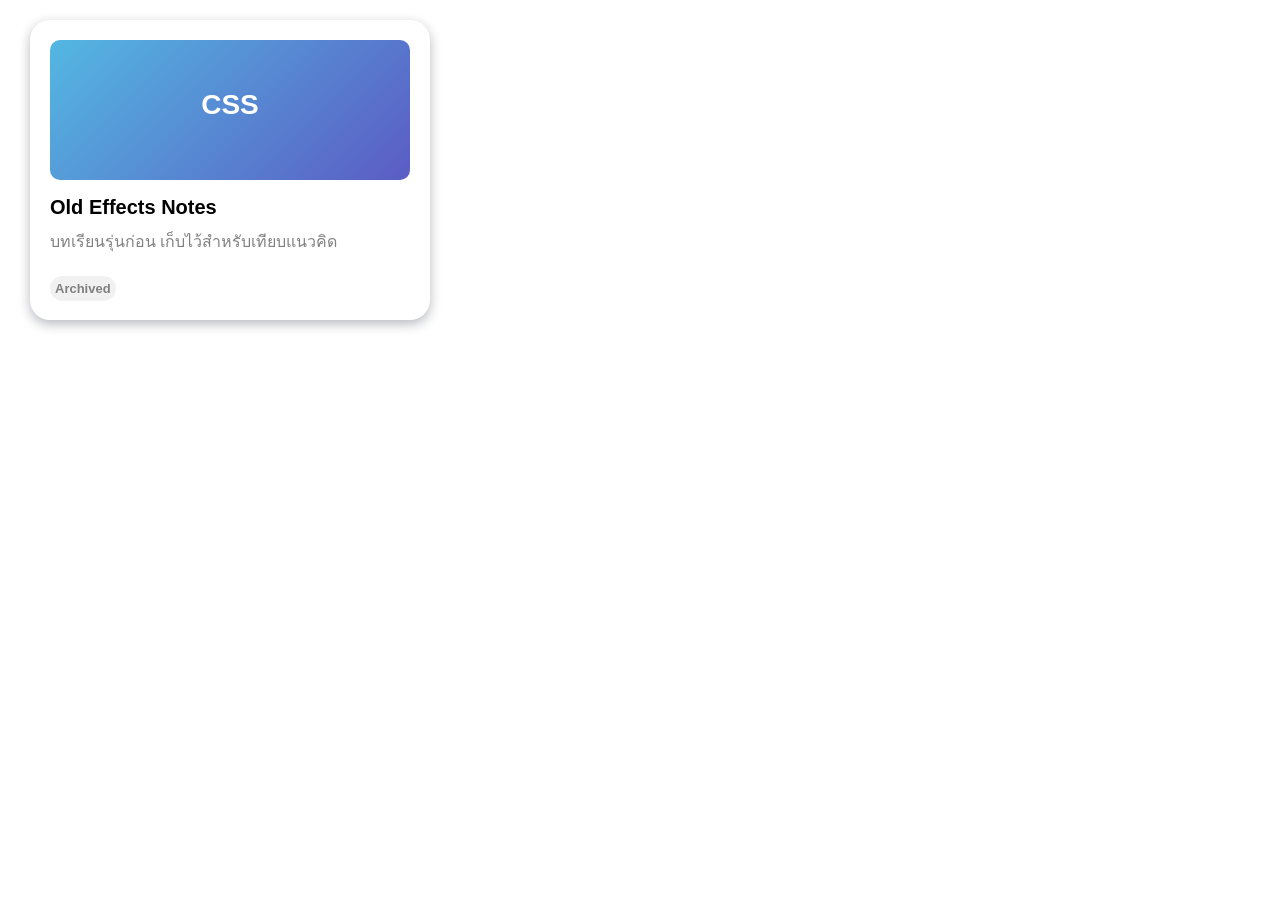
==== workshop2.html @ c751c11d "CSS HomeWork 3" ====
<!doctype html>
<html lang="en">
  <head>
    <meta charset="UTF-8" />
    <meta name="viewport" content="width=device-width, initial-scale=1.0" />
    <title>Document</title>
    <link rel="stylesheet" href="./workshop2.css" />
  </head>
  <body>
    <article class="lesson-tile">
      <div class="cover">CSS</div>
      <h2>Old Effects Notes</h2>
      <p>บทเรียนรุ่นก่อน เก็บไว้สำหรับเทียบแนวคิด</p>
      <span class="status">Archived</span>
    </article>
  </body>
</html>
---- workshop2.css ----
* {
    box-sizing: border-box;
    padding: 0;
    margin: 0;
    font-family: 'Lucida Sans', 'Lucida Sans Regular', 'Lucida Grande', 'Lucida Sans Unicode', Geneva, Verdana, sans-serif;
}

.lesson-tile {
    margin: 20px 30px;
    width: 400px;
    height: 300px;
    border-radius: 20px;
    box-shadow: 0 4px 12px rgba(15, 23, 42, 0.3);
    padding-top: 20px
}

.cover {
    
  text-align: center;
  width: 360px;
  height: 140px;
  margin: 0 auto 16px;
  background: linear-gradient(135deg, #53b7e2, #5b5cc4);
  color: white;
  border-radius: 10px;
  font-size: 28px;
  font-weight: 900;
  line-height: 130px;
}

h2 {
    margin-left: 20px;
    font-size: 20px;
}

p {
    margin-left: 20px;
    margin-top: 10px;
    margin-bottom: 25px;
    color: gray;
}

.status {
    background-color: rgb(241, 241, 241);
    color: gray;
    font-weight: 900;
    font-size: 13px;
    margin-left: 20px;
    padding: 5px;
    border-radius: 14px;
}
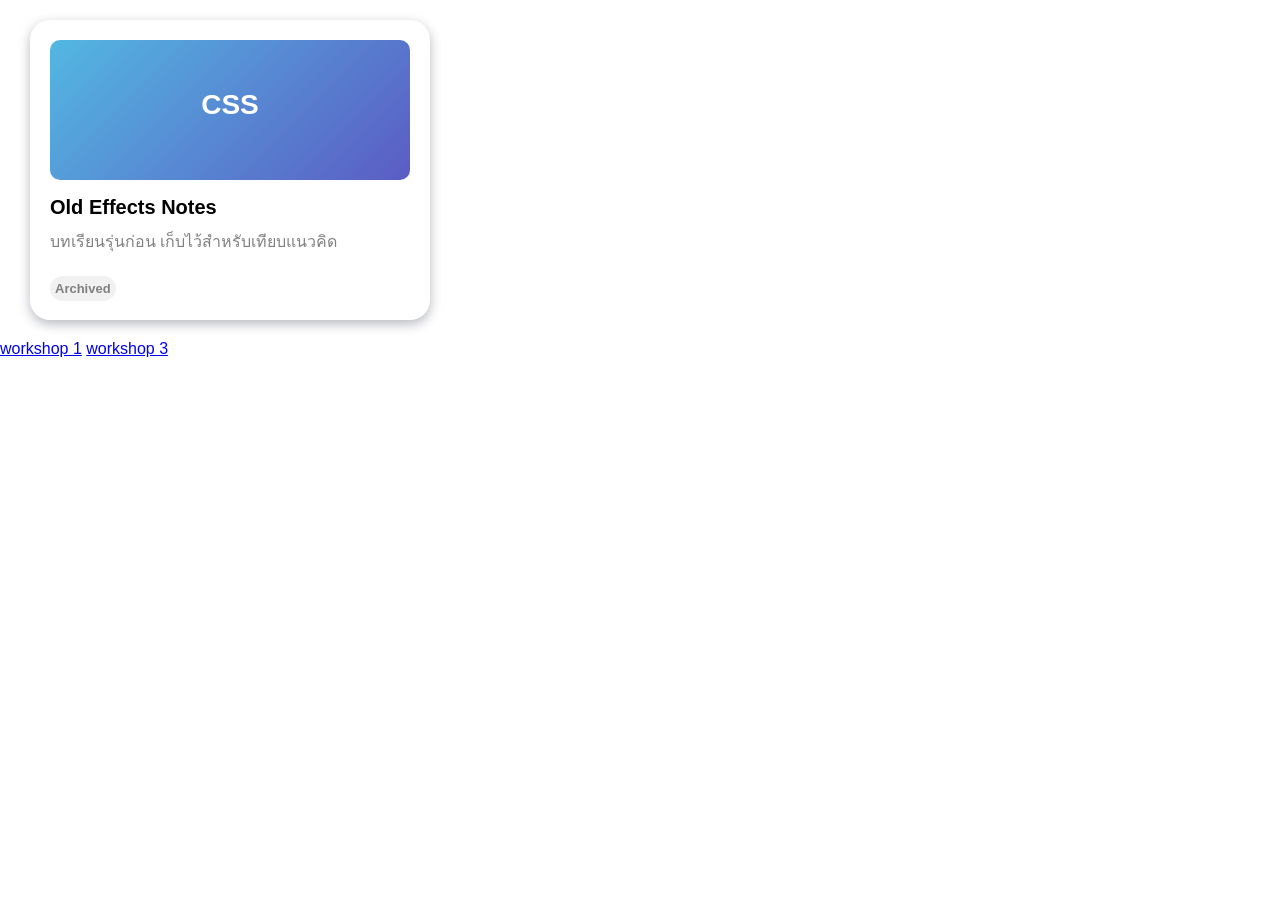
==== commit 4eb53a45: "Fixing links workshop" ====
--- a/workshop2.html
+++ b/workshop2.html
@@ -15,3 +15,8 @@
     </article>
   </body>
 </html>
+
+<div class="menu">
+  <a href="./index.html">workshop 1</a>
+  <a href="./workshop3.html">workshop 3</a>
+</div>
